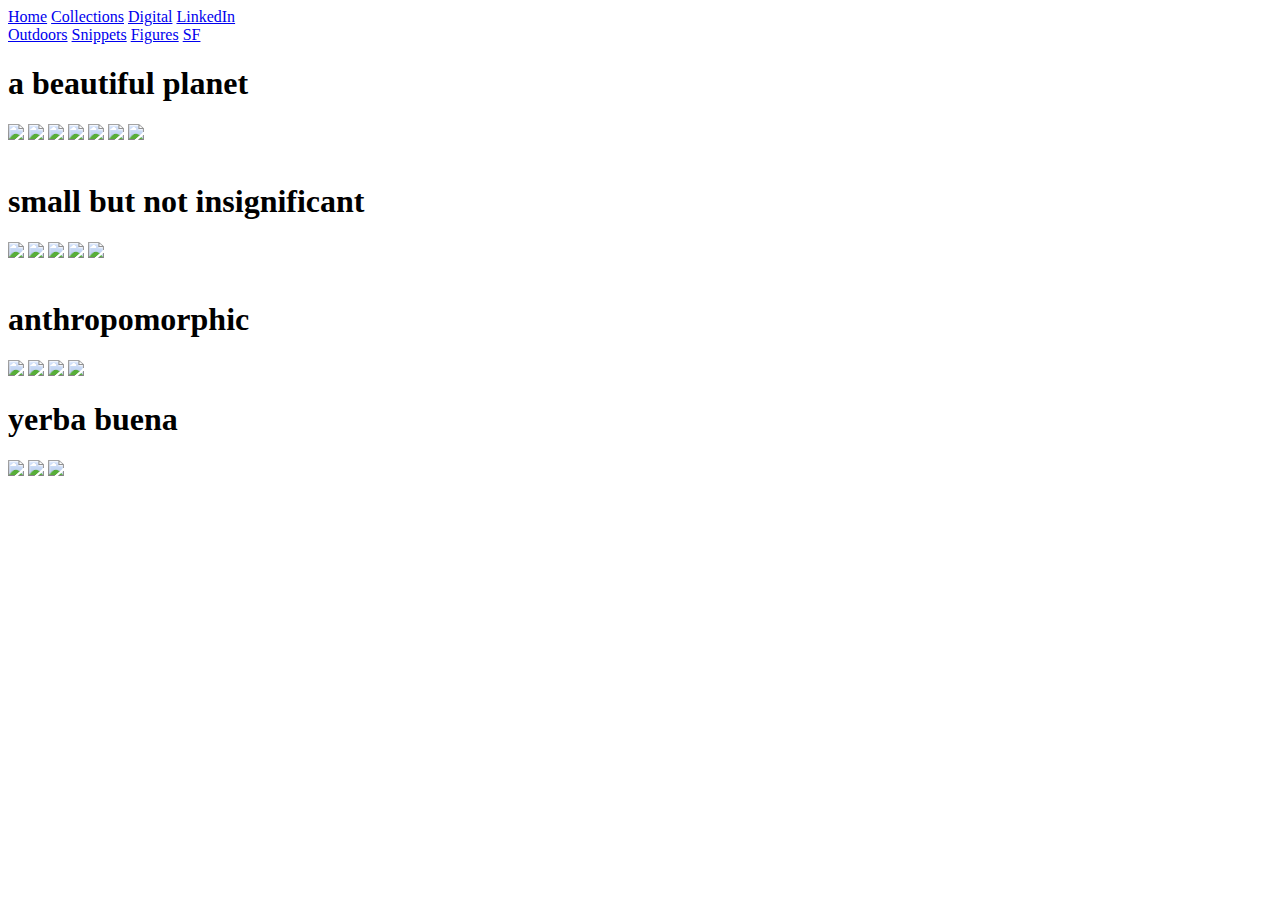
==== collections.html @ 2c850de9 "Update and rename photography.html to collections.html" ====
<!DOCTYPE html>
<html>
  <head>
    <title> Tiffany Kha </title>
        <link href="https://fonts.googleapis.com/css?family=Raleway:300,400&display=swap" rel="stylesheet">
        <link href="https://fonts.googleapis.com/css?family=Playfair+Display:400,400&display=swap" rel="stylesheet">
        <link rel="stylesheet" type="text/css" href="main.css">
  </head>

  <body>
    <div class = "sidebar">
    <a href="index.html">Home</a>
    <a href="collections.html" class="active">Collections</a>
    <a href="https://www.instagram.com/tkmakesthings">Digital</a>
    <a href="https://www.linkedin.com/in/tiffany-kha-86b88555/">LinkedIn</a>
    </div>

    <div class = "sidebar2">
    <a href = "#parks">Outdoors</a>
    <a href = "#things">Snippets</a>
    <a href = "#figures">Figures</a>
    <a href = "#bay">SF</a>
    </div> 
    <div class="content2">
      <div class id= "parks"> 
        <h1> a beautiful planet </h1>
      </div>
      <div class = "images"> 
          <img class ="img-list" src="night.jpg">
          <img class ="img-list" src="bryce.jpg">
          <img class ="img-list" src="zion.jpg">
          <img class ="img-list" src="sunsettino.jpg">          
          <img class ="img-list" src="beach_LA.jpg">          
          <img class ="img-list" src="sunset_branches.jpg">          
          <img class ="img-list" src="farm.jpg">          
          <br></br>
      </div>
      <div class id= "things"> 
        <h1> small but not insignificant </h1>
      </div>
      <div class = "images"> 
          <img class ="img-list" src="turtles.jpg">
          <img class ="img-list" src="fishies.jpg">          
          <img class ="img-list" src="sunflower.jpg">
          <img class ="img-list" src="papaya.jpg">
          <img class ="img-list" src="cherries.jpg">
          <br></br>
      </div>
      <div class id= "figures"> 
        <h1> anthropomorphic </h1>
      </div>      
      <div class = "images"> 
          <img class ="img-list" src="face.jpg">
          <img class ="img-list" src="windowsunset.jpg">
          <img class ="img-list" src="ocean.jpg">
          <img class ="img-list" src="boy.jpg">
      </div>
      <div class id= "bay"> 
        <h1> yerba buena </h1>
      </div>
      <div class = "images"> 
          <img class ="img-list" src="https://farm6.staticflickr.com/5651/21360442116_87acbeb606_b.jpg">
          <img class ="img-list" src="desk.jpg">
          <img class ="img-list" src="https://farm9.staticflickr.com/8785/18102388448_df8ed1b7ea_b.jpg">
      </div>
    </div>

</body>
</html>
---- main.css ----
.nav a {
  color: #5a5a5a;
  font-size: 20px;
  font-weight: bold;
  padding: 14px 14px;
  text-transform: uppercase;
}

.nav li {
  display: inline;
}

.jumbotron {
  background-image:url("https://farm8.staticflickr.com/7765/18102429480_63bb6dd788_b.jpg");
  height: 200px;
  background-repeat: no-repeat;
  background-size: cover;
}

.jumbotron .container {
  position: relative;
  top:100px;
  bottom:100px;
}

.jumbotron h1 {
  color: #fff;
  font-size: 48px;  
  font-family: 'Shift', sans-serif;
  font-weight: bold;
}

.jumbotron p {
  font-size: 24px;
  color: #fff;
}

.neighborhood-guides{
    background-color: #efefef;
    border-bottom: 1px solid #dbdbdb;    
}

.neighborhood-guides h2{
    color: #393c3d;
    font-size: 24px;
    }
    
.neighborhood-guides p{
    font-size: 15px;
    margin-bottom: 13px;
}

.learn-more {
  background-color: #f7f7f7;
}

.learn-more h3 {
  font-family: 'Shift', sans-serif;
  font-size: 18px;
  font-weight: bold;
}

.learn-more a {
  color: #00b0ff;
}
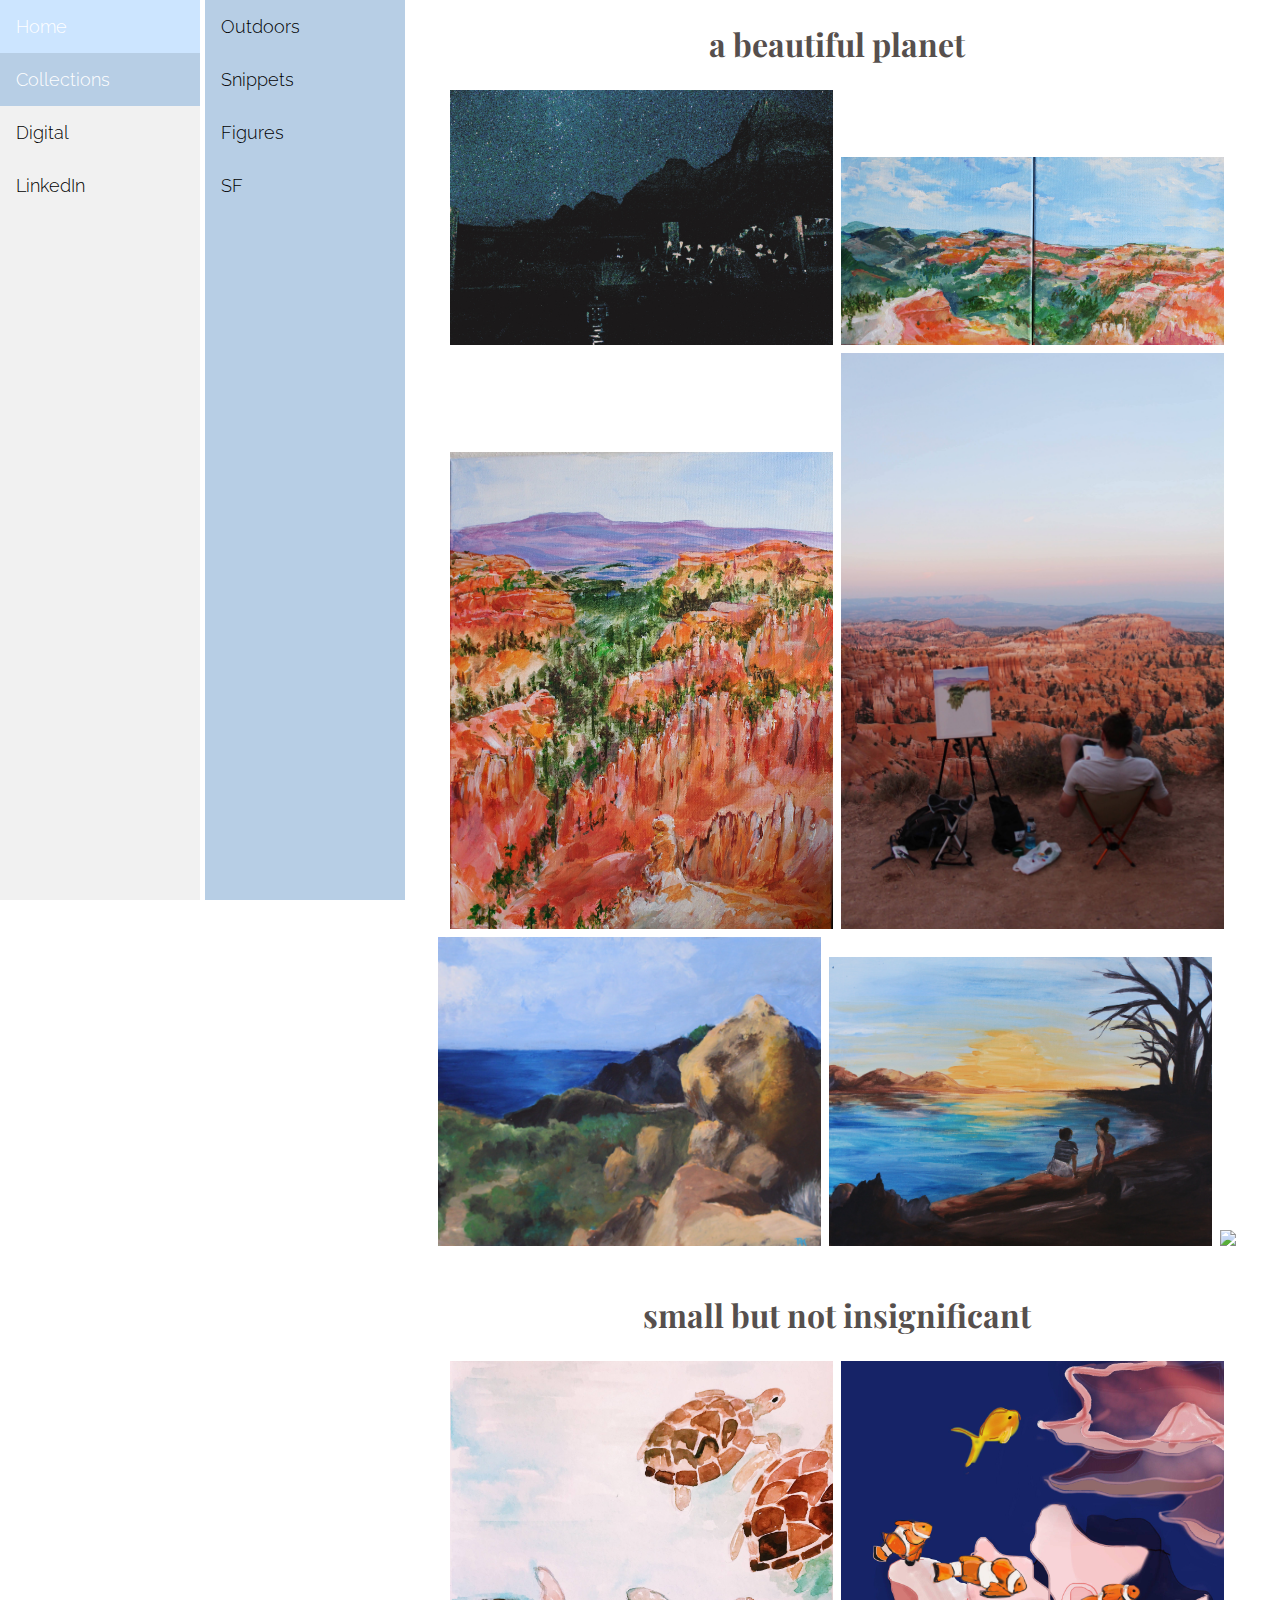
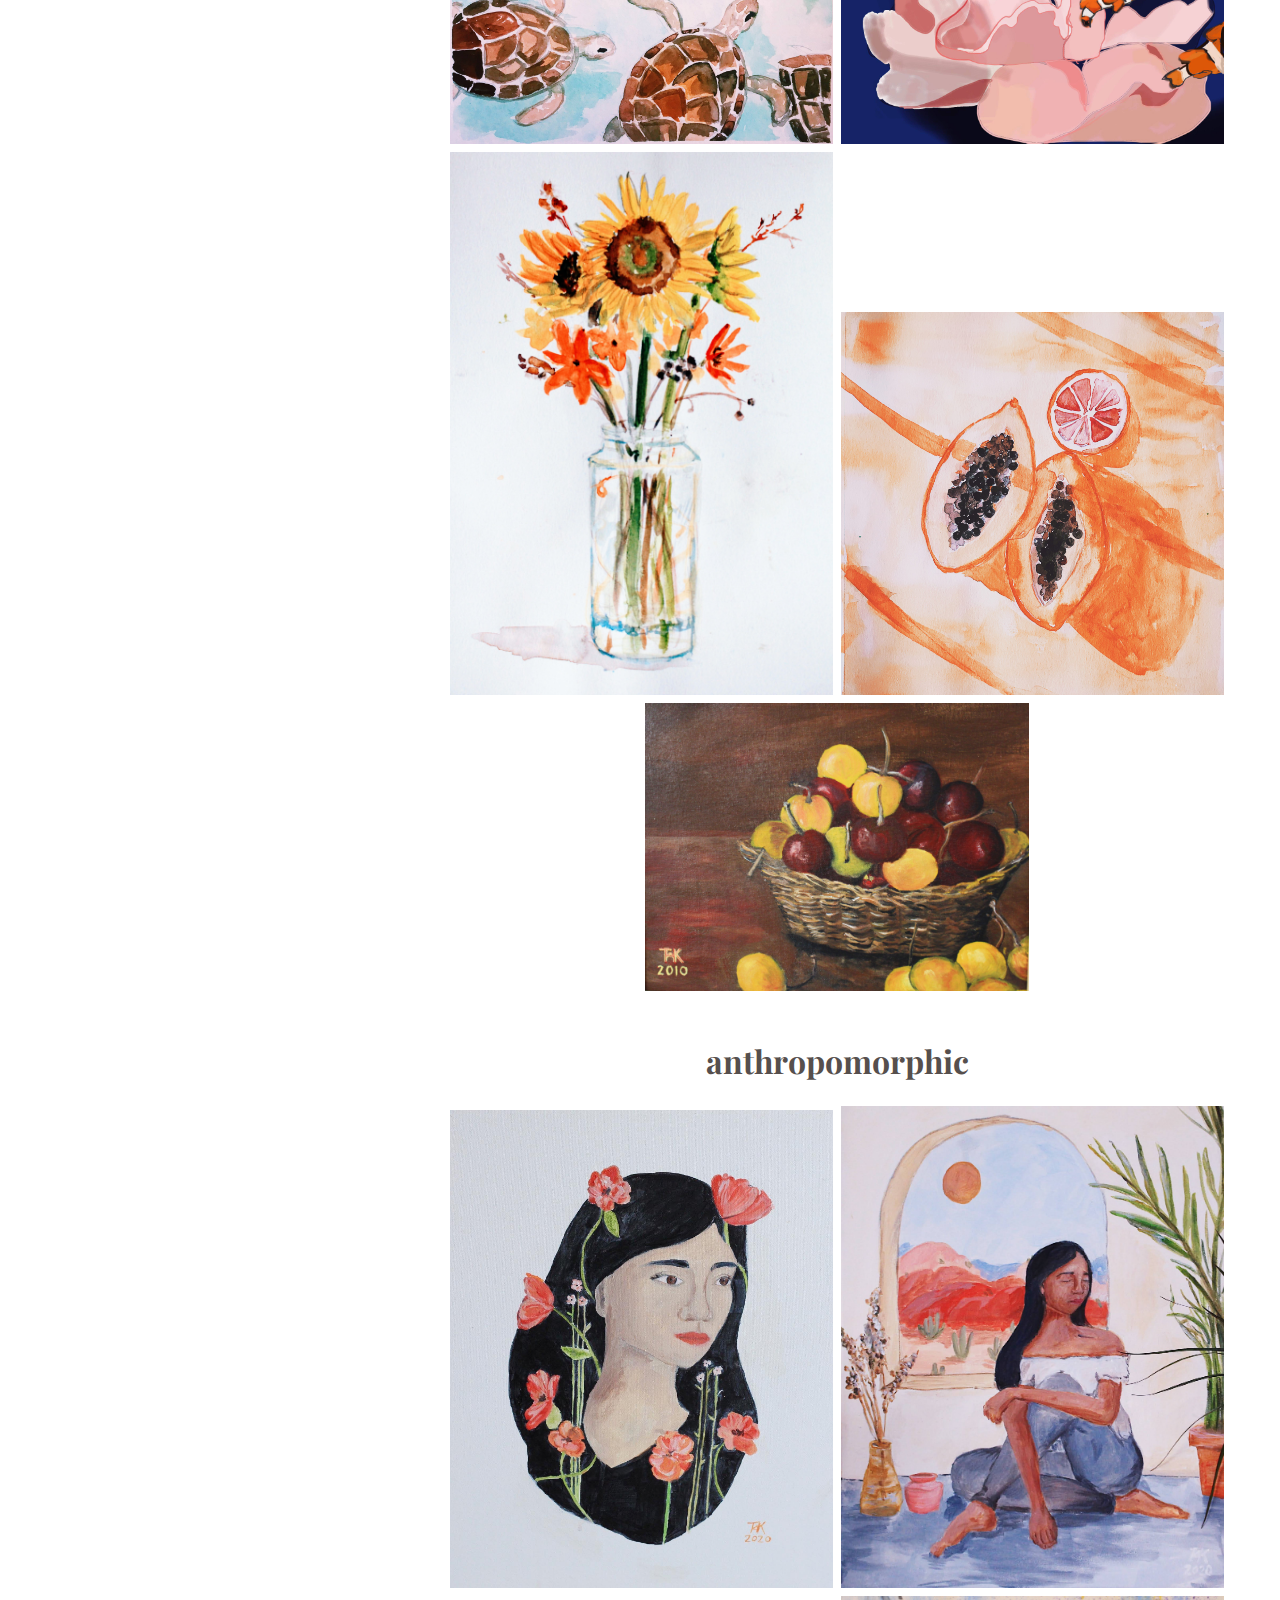
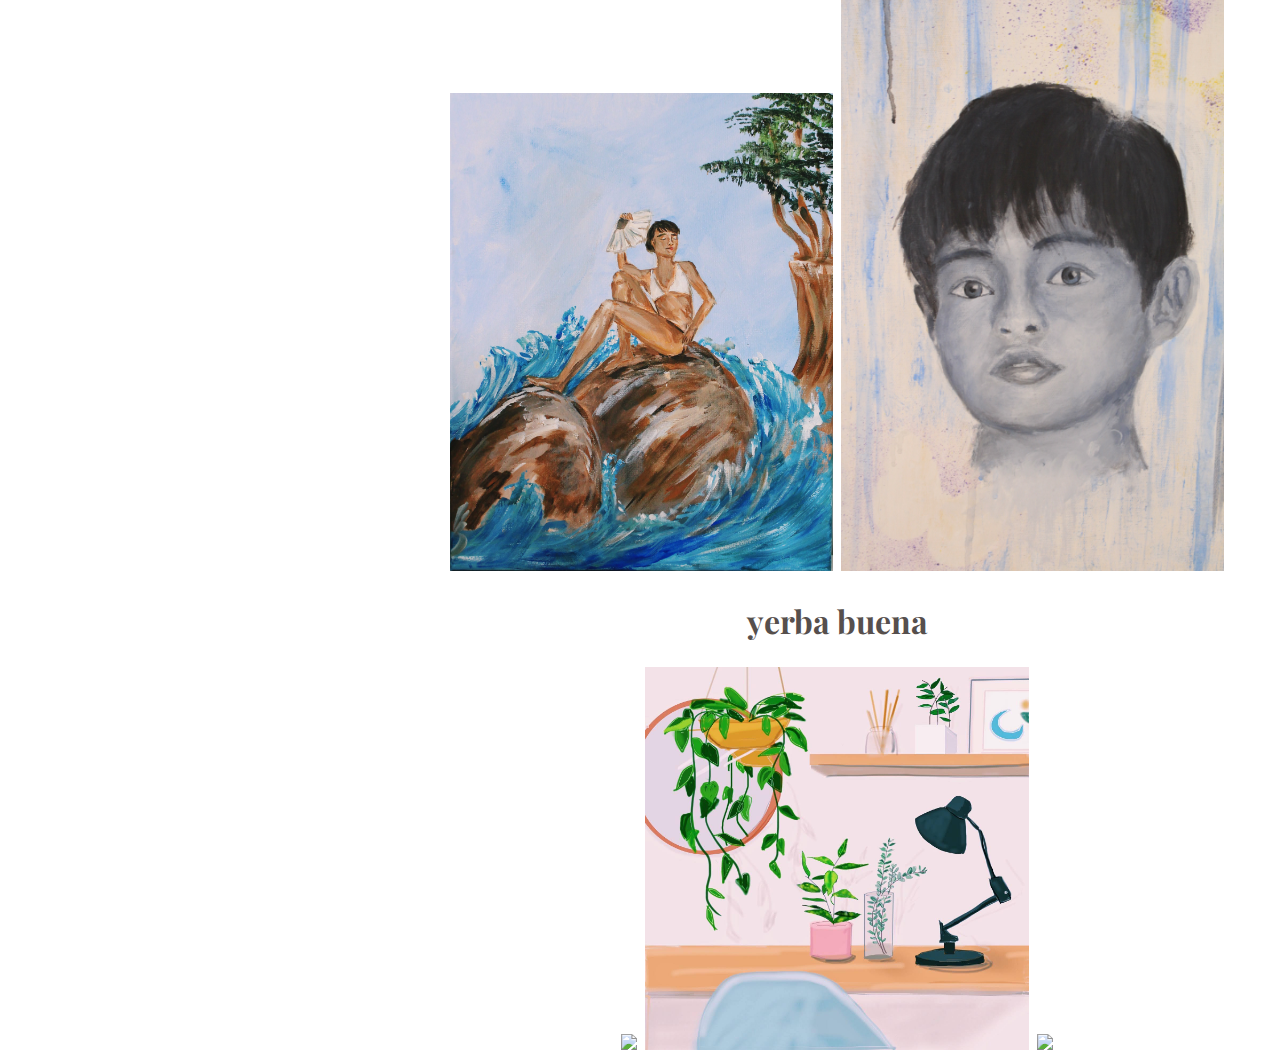
==== commit 6c6b80f2: "update to new site" ====
--- a/collections.html
+++ b/collections.html
@@ -12,8 +12,8 @@
     <div class = "sidebar">
     <a href="index.html">Home</a>
     <a href="collections.html" class="active">Collections</a>
-    <a href="https://www.instagram.com/tkmakesthings">Digital</a>
-    <a href="https://www.linkedin.com/in/tiffany-kha-86b88555/">LinkedIn</a>
+    <a href="https://www.instagram.com/tkmakesthings" target="_blank">Digital</a>
+    <a href="https://www.linkedin.com/in/tiffany-kha-86b88555/" target="_blank">LinkedIn</a>
     </div>
 
     <div class = "sidebar2">
@@ -27,41 +27,41 @@
         <h1> a beautiful planet </h1>
       </div>
       <div class = "images"> 
-          <img class ="img-list" src="night.jpg">
-          <img class ="img-list" src="bryce.jpg">
-          <img class ="img-list" src="zion.jpg">
-          <img class ="img-list" src="sunsettino.jpg">          
-          <img class ="img-list" src="beach_LA.jpg">          
-          <img class ="img-list" src="sunset_branches.jpg">          
-          <img class ="img-list" src="farm.jpg">          
+          <img class ="img-list" src="imgs/night.jpg">
+          <img class ="img-list" src="imgs/bryce.jpg">
+          <img class ="img-list" src="imgs/zion.jpg">
+          <img class ="img-list" src="imgs/sunsettino.jpg">          
+          <img class ="img-list" src="imgs/beach_LA.jpg">          
+          <img class ="img-list" src="imgs/sunset_branches.jpg">          
+          <img class ="img-list" src="imgs/farm.jpg">          
           <br></br>
       </div>
       <div class id= "things"> 
         <h1> small but not insignificant </h1>
       </div>
       <div class = "images"> 
-          <img class ="img-list" src="turtles.jpg">
-          <img class ="img-list" src="fishies.jpg">          
-          <img class ="img-list" src="sunflower.jpg">
-          <img class ="img-list" src="papaya.jpg">
-          <img class ="img-list" src="cherries.jpg">
+          <img class ="img-list" src="imgs/turtles.jpg">
+          <img class ="img-list" src="imgs/fishies.jpg">          
+          <img class ="img-list" src="imgs/sunflower.jpg">
+          <img class ="img-list" src="imgs/papaya.jpg">
+          <img class ="img-list" src="imgs/cherries.jpg">
           <br></br>
       </div>
       <div class id= "figures"> 
         <h1> anthropomorphic </h1>
       </div>      
       <div class = "images"> 
-          <img class ="img-list" src="face.jpg">
-          <img class ="img-list" src="windowsunset.jpg">
-          <img class ="img-list" src="ocean.jpg">
-          <img class ="img-list" src="boy.jpg">
+          <img class ="img-list" src="imgs/face.jpg">
+          <img class ="img-list" src="imgs/windowsunset.jpg">
+          <img class ="img-list" src="imgs/ocean.jpg">
+          <img class ="img-list" src="imgs/boy.jpg">
       </div>
       <div class id= "bay"> 
         <h1> yerba buena </h1>
       </div>
       <div class = "images"> 
           <img class ="img-list" src="https://farm6.staticflickr.com/5651/21360442116_87acbeb606_b.jpg">
-          <img class ="img-list" src="desk.jpg">
+          <img class ="img-list" src="imgs/desk.jpg">
           <img class ="img-list" src="https://farm9.staticflickr.com/8785/18102388448_df8ed1b7ea_b.jpg">
       </div>
     </div>
--- a/main.css
+++ b/main.css
@@ -1,65 +1,165 @@
-.nav a {
-  color: #5a5a5a;
-  font-size: 20px;
-  font-weight: bold;
-  padding: 14px 14px;
-  text-transform: uppercase;
+body {
+  margin: 0;
+  padding: 0;
+  width: 100%;
+  height: 100%;
+  font-family: 'Raleway', sans-serif;
+  font-size: 16px;
+  color: #564F4D;
+  justify-content: center;
+  align-items: center;
+  cursor: url('IMG_1061.JPG'), auto;
 }
 
-.nav li {
-  display: inline;
+a {
+  font-weight: 300;
+  font-size: 18px;
+  color: #564F4D; 
 }
 
-.jumbotron {
-  background-image:url("https://farm8.staticflickr.com/7765/18102429480_63bb6dd788_b.jpg");
-  height: 200px;
-  background-repeat: no-repeat;
-  background-size: cover;
+h1 {
+  font-family: 'Playfair Display', serif;
+  font-size: 32px;
+  color: #564F4D;
 }
 
-.jumbotron .container {
-  position: relative;
-  top:100px;
-  bottom:100px;
+h2 {
+  font-family: 'Playfair Display', serif;
+  font-size: 24px;  
 }
 
-.jumbotron h1 {
-  color: #fff;
-  font-size: 48px;  
-  font-family: 'Shift', sans-serif;
-  font-weight: bold;
+p {
+  font-weight: 300;
+  font-size: 18px;
+  margin-bottom: 1.5em;
 }
 
-.jumbotron p {
-  font-size: 24px;
-  color: #fff;
+.sidebar {
+  margin: 0;
+  padding: 0;
+  width: 200px;
+  background-color: #f1f1f1;
+  position: fixed;
+  height: 100%;
+  overflow: auto;
+  justify-content: center;
 }
 
-.neighborhood-guides{
-    background-color: #efefef;
-    border-bottom: 1px solid #dbdbdb;    
+.sidebar a {
+  display: block;
+  color: black;
+  padding: 16px;
+  text-decoration: none;
+}
+ 
+.sidebar a.active {
+  display: block;
+  background-color: #B7CEE5;
+  padding: 16px;
+  color: white;
 }
 
-.neighborhood-guides h2{
-    color: #393c3d;
-    font-size: 24px;
-    }
-    
-.neighborhood-guides p{
-    font-size: 15px;
-    margin-bottom: 13px;
+.sidebar a:hover:not(.active) {
+  background-color: #CCE5FF;
+  padding: 16px;
+  color: white;
 }
 
-.learn-more {
-  background-color: #f7f7f7;
+.sidebar2 {
+  position: fixed;
+  margin-left: 205px;
+  padding: 0;
+  height: 100%;
+  width: 200px;
+  overflow: auto;
+  background-color: #B7CEE5;
 }
 
-.learn-more h3 {
-  font-family: 'Shift', sans-serif;
-  font-size: 18px;
-  font-weight: bold;
+.sidebar2 a {
+  display: block;
+  color: black;
+  padding: 16px;
+  text-decoration: none;
 }
 
-.learn-more a {
-  color: #00b0ff;
+.sidebar2 a.active {
+  display: block;
+  color: black;
+  padding: 16px;
+  text-decoration: none;
+  background-color: #B7CEE5;
 }
+
+.sidebar2 a:hover:not(.active) {
+  background-color: white;
+  padding: 16px;
+  color: black;
+}
+
+.images {
+  padding: 1px;
+  height: 100%;
+  align-content: flex-start;
+  flex-wrap: wrap;
+  align-items: flex-start;
+  justify-content: center;
+}
+
+.img-list {
+  padding: 2px 2px;
+  width: 45%;
+  margin: auto;  
+}
+
+.self {
+  width: 50%;
+  margin: auto;  
+}
+
+div.content {
+  text-align: center;
+  margin-left: 200px;
+  padding: 1px 16px;
+  height: 100%; /*1000px*/
+}
+
+div.content2 {
+  text-align: center;
+  background-color: white;
+  margin-left: 410px;
+  margin-right: 0px;
+  padding: 1px 16px 0 0;
+  height: 100%; /*1000px*/  
+}
+
+@media screen and (max-width: 700px) {
+  .sidebar {
+    width: 100%;
+    height: auto;
+    position: relative;
+  }
+  .sidebar2 {
+    width: 100%;
+    height: auto;
+    position: relative;
+    margin-left: 0;
+  }
+  .sidebar a {float: left;}
+  .sidebar2 a {
+    float: left; 
+    margin-left: 0; 
+    position: relative;}
+  div.content {margin-left: 0.5em;}
+  div.content2 {margin-left: 0.5em;}
+}
+
+@media screen and (max-width: 400px) {
+  .sidebar a {
+    text-align: center;
+    float: none;
+  }
+  .sidebar2 a{
+    text-align: center;
+    float: none;
+  }
+}